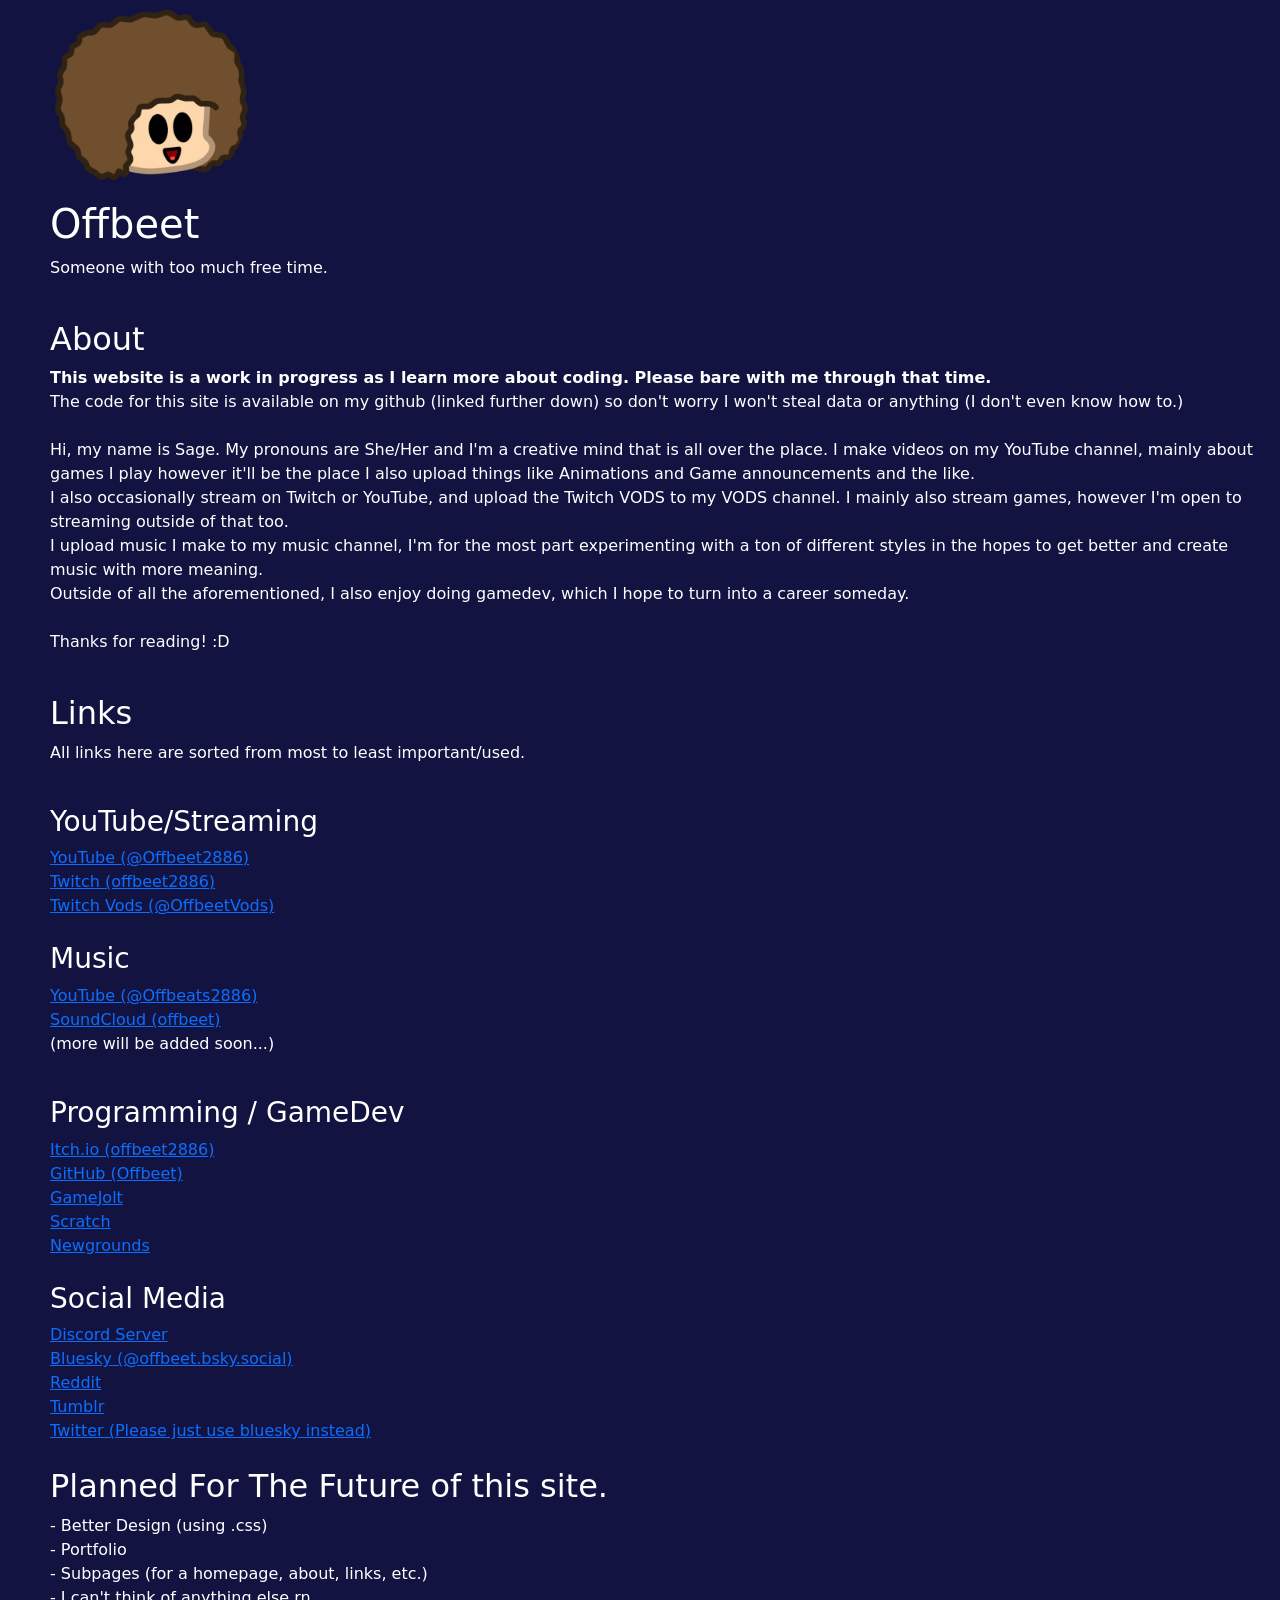
==== index.html @ e5ba853b "I finally learned how to code in html Is the website very good? No but I love it anyways.  Added thr" ====
<!DOCTYPE html>
<html data-bs-theme="light" lang="en">

<head>
  <meta charset="utf-8">
  <meta name="viewport" content="width=device-width, initial-scale=1.0, shrink-to-fit=no">
  <title>Offbeet</title>
  <link rel="icon" type="image/jpg" sizes="516x516" href="/assets/BeetHeadPFPSquare.jpg">
  <link href="https://cdn.jsdelivr.net/npm/bootstrap@5.3.2/dist/css/bootstrap.min.css" rel="stylesheet" integrity="sha384-T3c6CoIi6uLrA9TneNEoa7RxnatzjcDSCmG1MXxSR1GAsXEV/Dwwykc2MPK8M2HN" crossorigin="anonymous">
  <link rel="stylesheet" href="style.css">
</head>

<body>

  <img id="ProfilePicture" src="/assets/BeetHeadPFPSquare.jpg">
  <br>
  <h1>Offbeet</h1>
    <p>Someone with too much free time.</p>
  <br>
  <h2>About</h2>
    <p>
      <strong> This website is a work in progress as I learn more about coding. Please bare with me through that time. </strong> <br>
      The code for this site is available on my github (linked further down) so don't worry I won't steal data or anything (I don't even know how to.) <br>
      <br>
      Hi, my name is Sage. My pronouns are She/Her and I'm a creative mind that is all over the place. I make videos on my YouTube channel, mainly about games I play however it'll be the place I also upload things like Animations and Game announcements and the like. <br>
      I also occasionally stream on Twitch or YouTube, and upload the Twitch VODS to my VODS channel. I mainly also stream games, however I'm open to streaming outside of that too. <br>
      I upload music I make to my music channel, I'm for the most part experimenting with a ton of different styles in the hopes to get better and create music with more meaning. <br>
      Outside of all the aforementioned, I also enjoy doing gamedev, which I hope to turn into a career someday. <br> <br>
      Thanks for reading! :D
    </p>
    <br>
  <h2>Links</h2>
    <p>All links here are sorted from most to least important/used.</p>
    <br>
    <h3>YouTube/Streaming</h3>
      <a href="https://www.youtube.com/@Offbeet2886">YouTube (@Offbeet2886)</a> <br>
      <a href="https://www.twitch.tv/offbeet2886">Twitch (offbeet2886)</a> <br>
      <a href="https://www.youtube.com/@OffbeetVods">Twitch Vods (@OffbeetVods)</a> <br>
    <br>
    <h3>Music</h3>
      <a href="https://www.youtube.com/@Offbeats2886">YouTube (@Offbeats2886)</a> <br>
      <a href="https://soundcloud.com/offbeet">SoundCloud (offbeet)</a> <br>
      <p>(more will be added soon...)</p>
    <br>
    <h3>Programming / GameDev</h3>
      <a href="https://offbeet2886.itch.io/">Itch.io (offbeet2886)</a> <br>
      <a href="https://github.com/Offbeet">GitHub (Offbeet)</a> <br>
      <a href="https://gamejolt.com/@Offbeet2886">GameJolt</a> <br>
      <a href="https://scratch.mit.edu/users/Offbeatyokaiman/">Scratch</a> <br>
      <a href="https://offbeet.newgrounds.com/">Newgrounds</a> <br>
    <br>
    <h3>Social Media</h3>
      <a href="https://discord.gg/fVsV2zJD92">Discord Server</a> <br>
      <a href="https://bsky.app/profile/offbeet.bsky.social">Bluesky (@offbeet.bsky.social)</a> <br>
      <a href="https://www.reddit.com/user/Offbeet2886/">Reddit</a> <br>
      <a href="https://offbeet2886.tumblr.com/?source=share">Tumblr</a> <br>
      <a href="https://twitter.com/Offbeet2886">Twitter (Please just use bluesky instead)</a> <br>
    <br>
  <h2>Planned For The Future of this site.</h2>
    <p>
      - Better Design (using .css) <br>
      - Portfolio <br>
      - Subpages (for a homepage, about, links, etc.) <br>
      - I can't think of anything else rn <br>
    </p>
</body>

</html>

<!--End of Page-->
<script src="https://cdn.jsdelivr.net/npm/bootstrap@5.3.2/dist/js/bootstrap.bundle.min.js" integrity="sha384-C6RzsynM9kWDrMNeT87bh95OGNyZPhcTNXj1NW7RuBCsyN/o0jlpcV8Qyq46cDfL" crossorigin="anonymous"></script>
---- style.css ----
body{
    margin-left: 50px;
    background-color:#131342;
    color: white;
}

#ProfilePicture{
    height: 200px;
    width: 200px;
    border-radius: 50%;
}
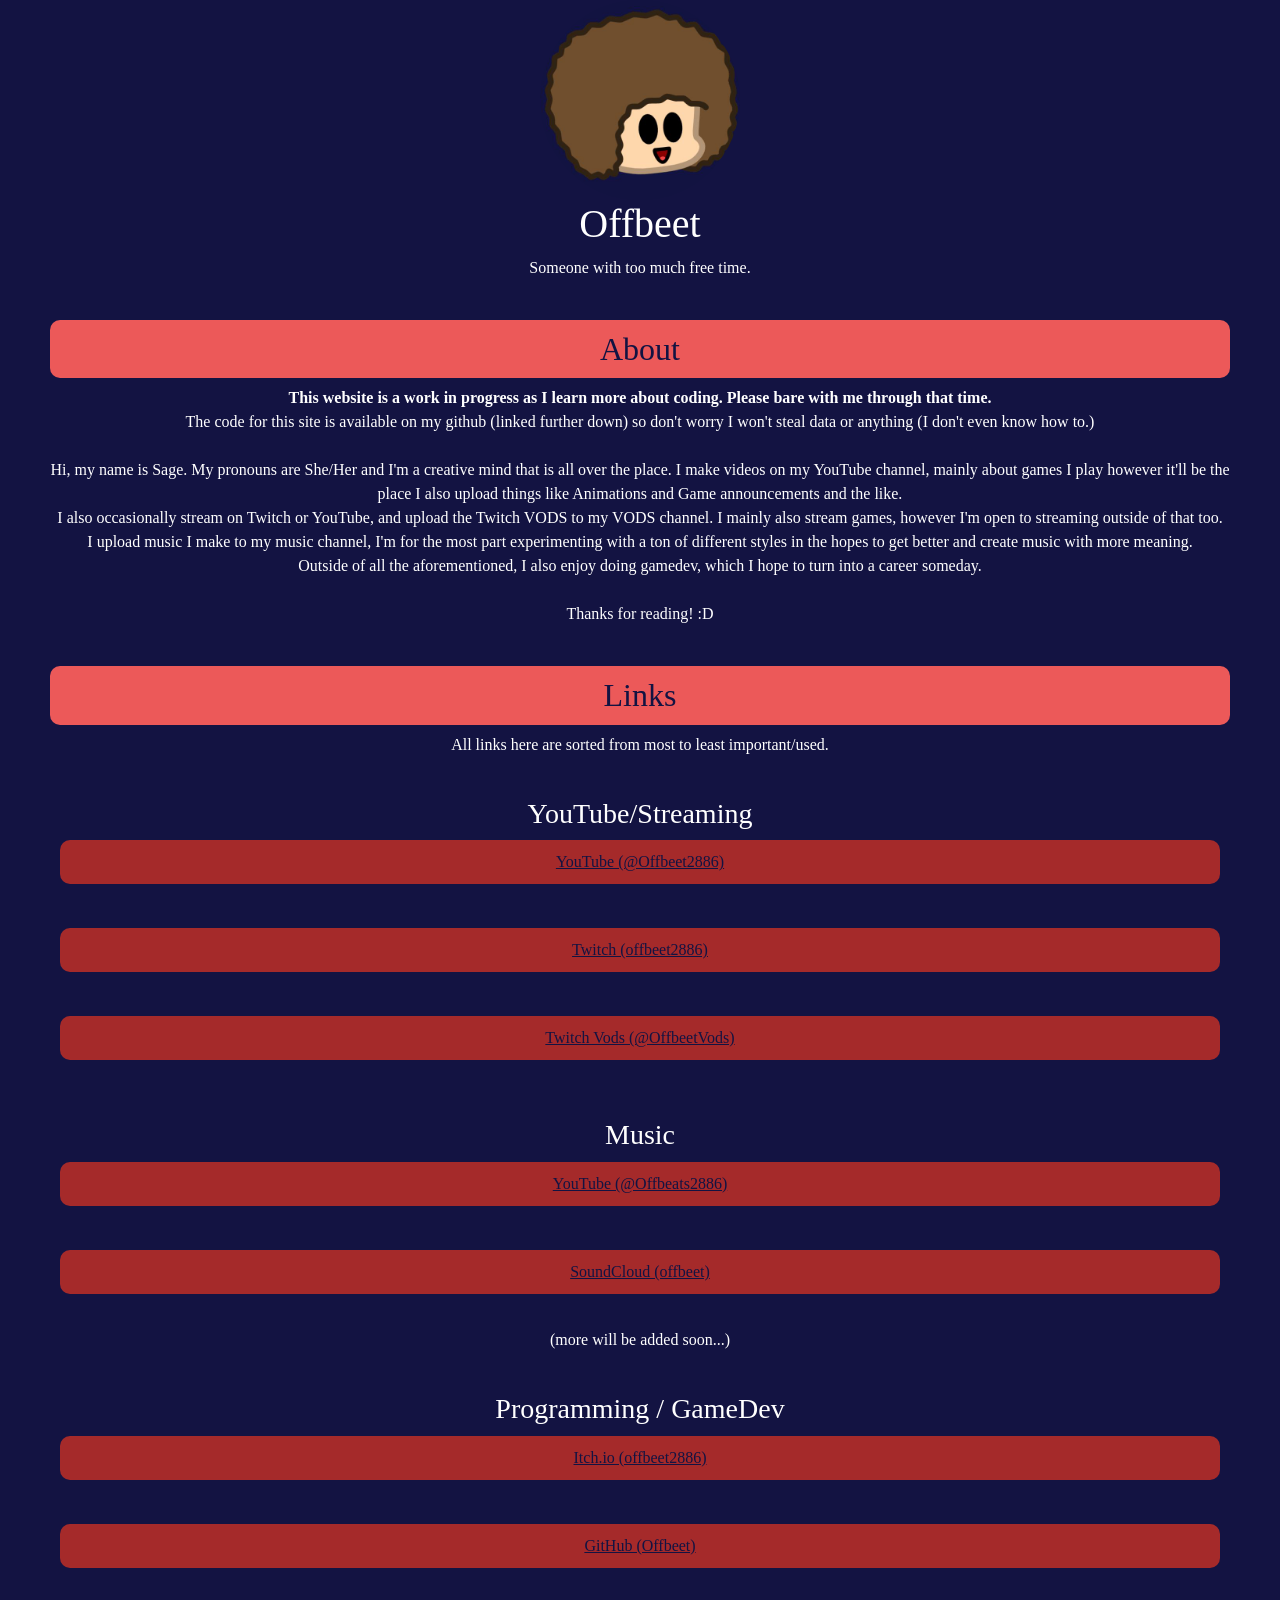
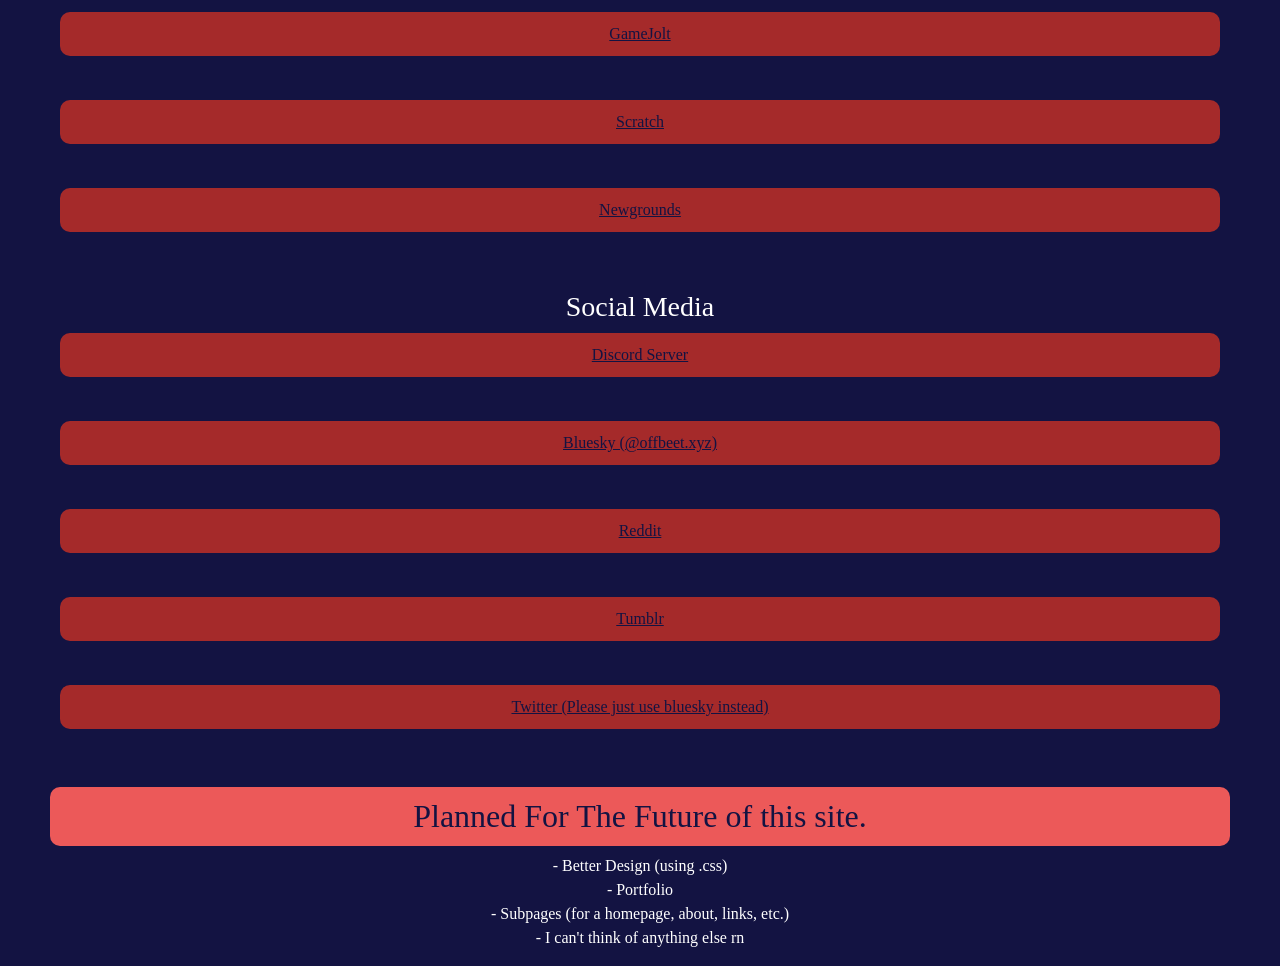
==== commit 5a0554e5: "Mostly style changes Updated the style of the website to look a lot cooler with some boxes (so fancy" ====
--- a/index.html
+++ b/index.html
@@ -17,7 +17,7 @@
   <h1>Offbeet</h1>
     <p>Someone with too much free time.</p>
   <br>
-  <h2>About</h2>
+  <h2 class="Heading">About</h2>
     <p>
       <strong> This website is a work in progress as I learn more about coding. Please bare with me through that time. </strong> <br>
       The code for this site is available on my github (linked further down) so don't worry I won't steal data or anything (I don't even know how to.) <br>
@@ -29,7 +29,7 @@
       Thanks for reading! :D
     </p>
     <br>
-  <h2>Links</h2>
+  <h2 class="Heading">Links</h2>
     <p>All links here are sorted from most to least important/used.</p>
     <br>
     <h3>YouTube/Streaming</h3>
@@ -51,12 +51,12 @@
     <br>
     <h3>Social Media</h3>
       <a href="https://discord.gg/fVsV2zJD92">Discord Server</a> <br>
-      <a href="https://bsky.app/profile/offbeet.bsky.social">Bluesky (@offbeet.bsky.social)</a> <br>
+      <a href="https://bsky.app/profile/offbeet.xyz">Bluesky (@offbeet.xyz)</a> <br>
       <a href="https://www.reddit.com/user/Offbeet2886/">Reddit</a> <br>
       <a href="https://offbeet2886.tumblr.com/?source=share">Tumblr</a> <br>
       <a href="https://twitter.com/Offbeet2886">Twitter (Please just use bluesky instead)</a> <br>
     <br>
-  <h2>Planned For The Future of this site.</h2>
+  <h2 class="Heading">Planned For The Future of this site.</h2>
     <p>
       - Better Design (using .css) <br>
       - Portfolio <br>
--- a/style.css
+++ b/style.css
@@ -1,11 +1,32 @@
 body{
-    margin-left: 50px;
+    margin: 0 50px 0 50px;
     background-color:#131342;
     color: white;
+    text-align: center;
+    font-family: 'Trebuchet MS';
 }
 
 #ProfilePicture{
     height: 200px;
     width: 200px;
     border-radius: 50%;
-}+}
+
+.Heading{
+    background-color: rgb(236, 89, 89);
+    border-radius: 10px;
+    padding: 10px;
+    display: block;
+    text-align: center;
+    color: #131342;
+}
+
+a{
+    background-color: brown;
+    border-radius: 10px;
+    padding: 10px;
+    display: block;
+    text-align: center;
+    margin: 10px;
+    color: #131342;
+  }
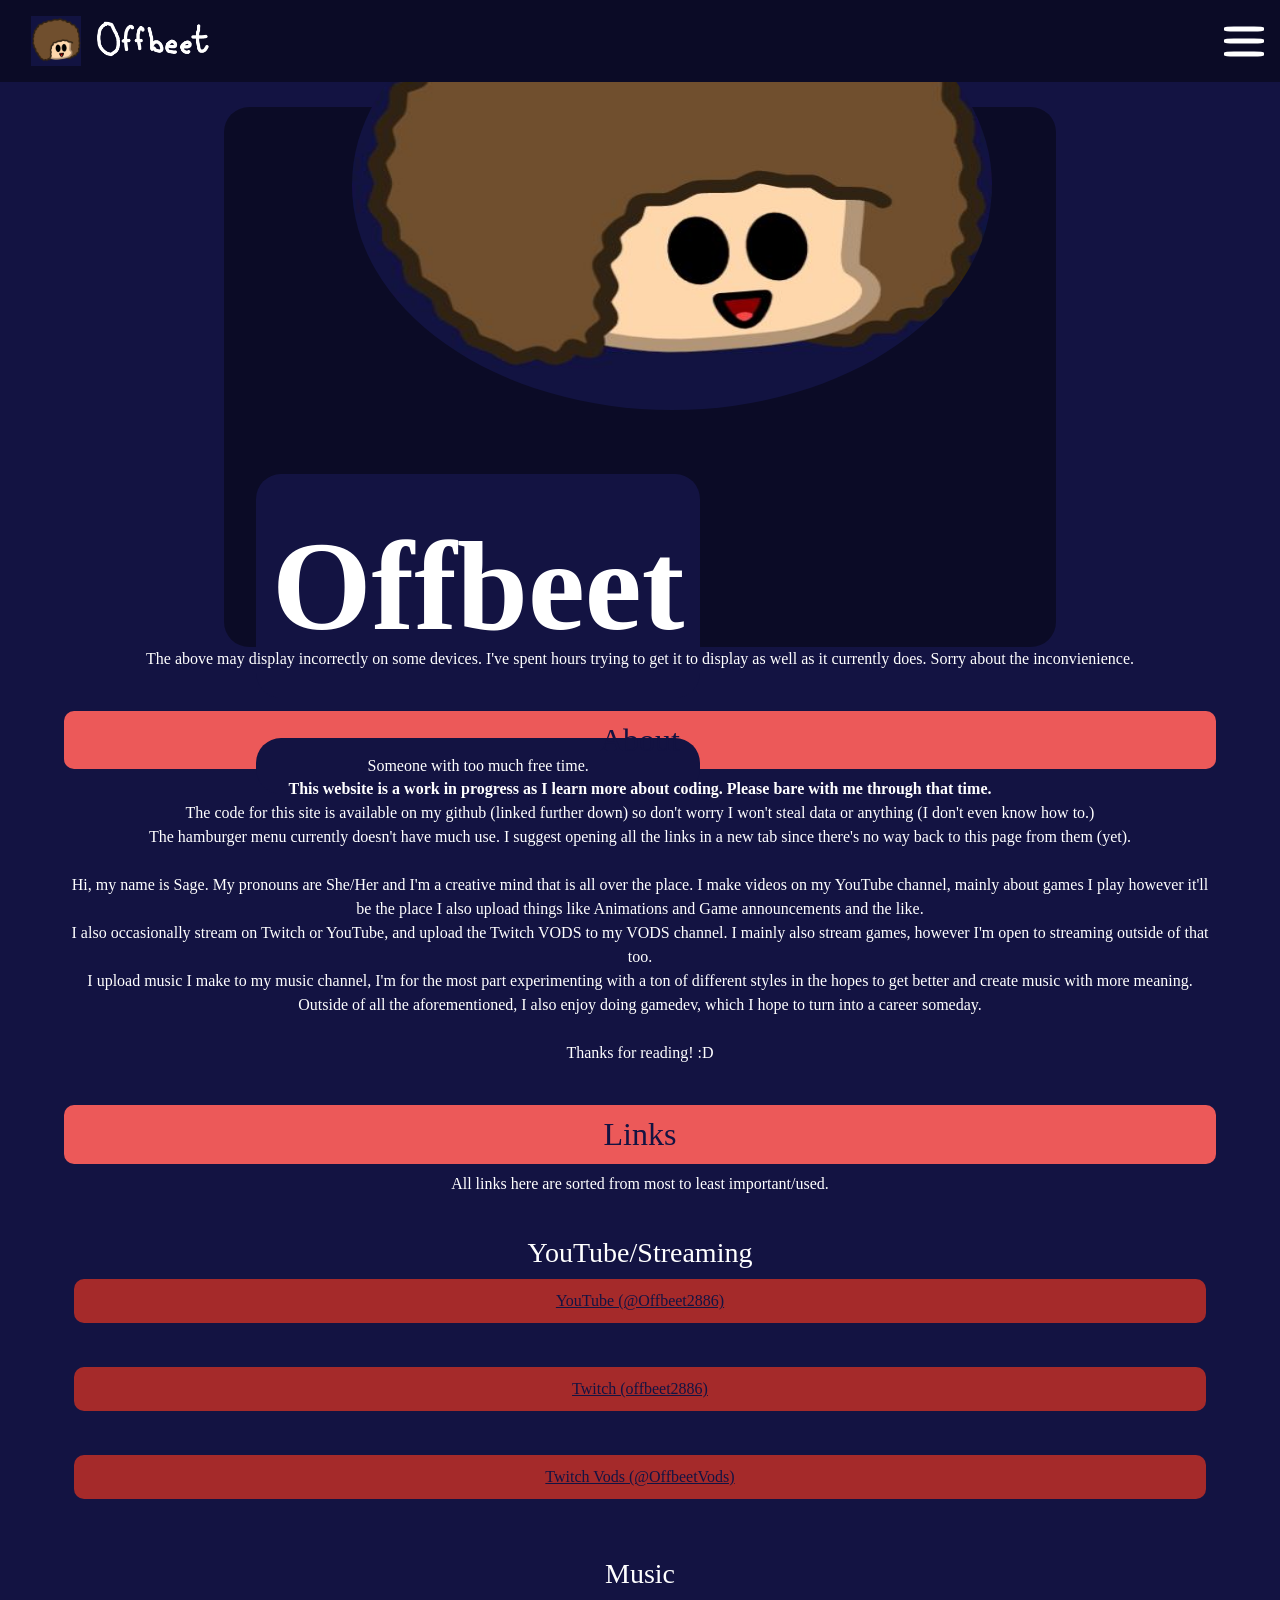
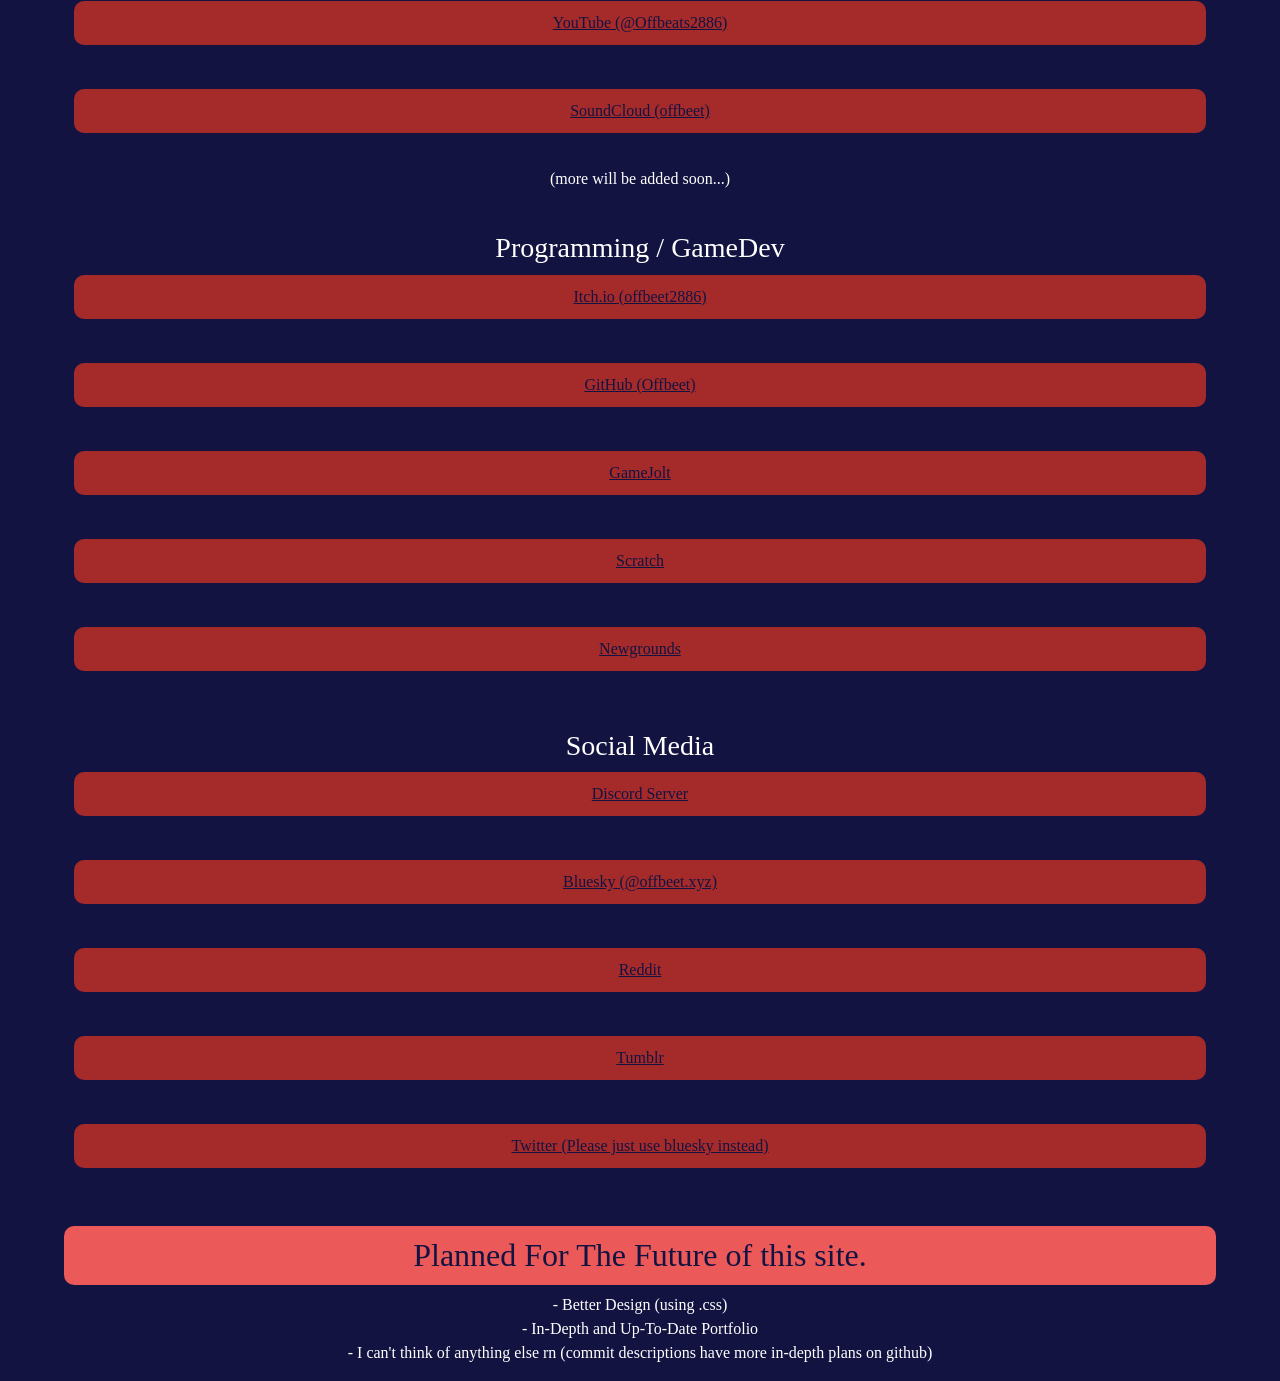
==== commit 7d65c666: "04/11/2025 - Big Update Added: - Navigation Bar - Logo on the left side of the navigation bar - Hamb" ====
--- a/index.html
+++ b/index.html
@@ -1,6 +1,5 @@
 <!DOCTYPE html>
 <html data-bs-theme="light" lang="en">
-
 <head>
   <meta charset="utf-8">
   <meta name="viewport" content="width=device-width, initial-scale=1.0, shrink-to-fit=no">
@@ -8,19 +7,51 @@
   <link rel="icon" type="image/jpg" sizes="516x516" href="/assets/BeetHeadPFPSquare.jpg">
   <link href="https://cdn.jsdelivr.net/npm/bootstrap@5.3.2/dist/css/bootstrap.min.css" rel="stylesheet" integrity="sha384-T3c6CoIi6uLrA9TneNEoa7RxnatzjcDSCmG1MXxSR1GAsXEV/Dwwykc2MPK8M2HN" crossorigin="anonymous">
   <link rel="stylesheet" href="style.css">
+  <link rel="stylesheet" href="/css/hamburger.css">
 </head>
-
 <body>
 
-  <img id="ProfilePicture" src="/assets/BeetHeadPFPSquare.jpg">
+<!-- Top Bar -->
+<div class="off-screen-menu" style="z-index: 2;">
+  <ul>
+    <li><a href="./index.html">Home</a></li>
+    <li><a href="/About-Me/index.html">About Me</a></li>
+    <li><a href="/Portfolio/index.html">Portfolio</a></li>
+    <li><a href="/Links/index.html">Links</a></li>
+    <li><a href="/Future-Plans/index.html">Future Plans</a></li>
+    <li><a href="https://github.com/Offbeet/offbeet.github.io">GitHub Repo</a></li>
+  </ul>
+</div>
+  <nav style="z-index: 1;">
+    <div class="logo">
+      <img id="logo-picture" src="/assets/BeetHeadPFPSquare.jpg">
+      <img id="logo-words" src="/assets/BeetWords.png">
+    </div>
+    <div class="ham-menu">
+      <span></span>
+      <span></span>
+      <span></span>
+    </div>
+  </nav>
+
+<!-- Main Content -->
+<div class="content" style="z-index: 3;">
+  <!-- Content Header -->
+  <div class="content-header">
+    <img id="profile-picture" src="/assets/BeetHeadPFPSquare.jpg">
+    <div class="content-header-words">
+      <p ID="name"><Strong>Offbeet</Strong></p> <br>
+      <p ID="catchphrase">Someone with too much free time.</p>
+    </div>
+  </div>
+  <p>The above may display incorrectly on some devices. I've spent hours trying to get it to display as well as it currently does. Sorry about the inconvienience.</p>
   <br>
-  <h1>Offbeet</h1>
-    <p>Someone with too much free time.</p>
-  <br>
+  <!-- Content Patty -->
   <h2 class="Heading">About</h2>
     <p>
       <strong> This website is a work in progress as I learn more about coding. Please bare with me through that time. </strong> <br>
       The code for this site is available on my github (linked further down) so don't worry I won't steal data or anything (I don't even know how to.) <br>
+      The hamburger menu currently doesn't have much use. I suggest opening all the links in a new tab since there's no way back to this page from them (yet).<br>
       <br>
       Hi, my name is Sage. My pronouns are She/Her and I'm a creative mind that is all over the place. I make videos on my YouTube channel, mainly about games I play however it'll be the place I also upload things like Animations and Game announcements and the like. <br>
       I also occasionally stream on Twitch or YouTube, and upload the Twitch VODS to my VODS channel. I mainly also stream games, however I'm open to streaming outside of that too. <br>
@@ -33,36 +64,38 @@
     <p>All links here are sorted from most to least important/used.</p>
     <br>
     <h3>YouTube/Streaming</h3>
-      <a href="https://www.youtube.com/@Offbeet2886">YouTube (@Offbeet2886)</a> <br>
-      <a href="https://www.twitch.tv/offbeet2886">Twitch (offbeet2886)</a> <br>
-      <a href="https://www.youtube.com/@OffbeetVods">Twitch Vods (@OffbeetVods)</a> <br>
+      <a class="social-link" href="https://www.youtube.com/@Offbeet2886">YouTube (@Offbeet2886)</a> <br>
+      <a class="social-link" href="https://www.twitch.tv/offbeet2886">Twitch (offbeet2886)</a> <br>
+      <a class="social-link" href="https://www.youtube.com/@OffbeetVods">Twitch Vods (@OffbeetVods)</a> <br>
     <br>
     <h3>Music</h3>
-      <a href="https://www.youtube.com/@Offbeats2886">YouTube (@Offbeats2886)</a> <br>
-      <a href="https://soundcloud.com/offbeet">SoundCloud (offbeet)</a> <br>
+      <a class="social-link" href="https://www.youtube.com/@Offbeats2886">YouTube (@Offbeats2886)</a> <br>
+      <a class="social-link" href="https://soundcloud.com/offbeet">SoundCloud (offbeet)</a> <br>
       <p>(more will be added soon...)</p>
     <br>
     <h3>Programming / GameDev</h3>
-      <a href="https://offbeet2886.itch.io/">Itch.io (offbeet2886)</a> <br>
-      <a href="https://github.com/Offbeet">GitHub (Offbeet)</a> <br>
-      <a href="https://gamejolt.com/@Offbeet2886">GameJolt</a> <br>
-      <a href="https://scratch.mit.edu/users/Offbeatyokaiman/">Scratch</a> <br>
-      <a href="https://offbeet.newgrounds.com/">Newgrounds</a> <br>
+      <a class="social-link" href="https://offbeet2886.itch.io/">Itch.io (offbeet2886)</a> <br>
+      <a class="social-link" href="https://github.com/Offbeet">GitHub (Offbeet)</a> <br>
+      <a class="social-link" href="https://gamejolt.com/@Offbeet2886">GameJolt</a> <br>
+      <a class="social-link" href="https://scratch.mit.edu/users/Offbeatyokaiman/">Scratch</a> <br>
+      <a class="social-link" href="https://offbeet.newgrounds.com/">Newgrounds</a> <br>
     <br>
     <h3>Social Media</h3>
-      <a href="https://discord.gg/fVsV2zJD92">Discord Server</a> <br>
-      <a href="https://bsky.app/profile/offbeet.xyz">Bluesky (@offbeet.xyz)</a> <br>
-      <a href="https://www.reddit.com/user/Offbeet2886/">Reddit</a> <br>
-      <a href="https://offbeet2886.tumblr.com/?source=share">Tumblr</a> <br>
-      <a href="https://twitter.com/Offbeet2886">Twitter (Please just use bluesky instead)</a> <br>
+      <a class="social-link" href="https://discord.gg/fVsV2zJD92">Discord Server</a> <br>
+      <a class="social-link" href="https://bsky.app/profile/offbeet.xyz">Bluesky (@offbeet.xyz)</a> <br>
+      <a class="social-link" href="https://www.reddit.com/user/Offbeet2886/">Reddit</a> <br>
+      <a class="social-link" href="https://offbeet2886.tumblr.com/?source=share">Tumblr</a> <br>
+      <a class="social-link" href="https://twitter.com/Offbeet2886">Twitter (Please just use bluesky instead)</a> <br>
     <br>
   <h2 class="Heading">Planned For The Future of this site.</h2>
     <p>
       - Better Design (using .css) <br>
-      - Portfolio <br>
-      - Subpages (for a homepage, about, links, etc.) <br>
-      - I can't think of anything else rn <br>
+      - In-Depth and Up-To-Date Portfolio <br>
+      - I can't think of anything else rn (commit descriptions have more in-depth plans on github)<br>
     </p>
+</div>
+  
+  <script src="/js/hamburger.js"></script>
 </body>
 
 </html>
--- a/style.css
+++ b/style.css
@@ -1,18 +1,92 @@
+:root {
+    --nameSize: 7vw;
+  }
+
+
+@media screen and (max-width: 1300px) {
+    .content-header {
+      flex-direction: column;
+      max-height: 90vh;
+      width: 100vw;
+      padding-left: 1vw;
+      padding-right: 1vw;
+    }
+
+    .content-header-words {
+        margin-top: 5vw;
+    }
+
+    #profile-picture {
+        margin-bottom: auto;
+        height: 50vw;
+        width: 50vw;
+        max-width: none;
+        max-height: none;
+    }
+
+    :root {
+        --nameSize: 10vw;
+      }
+    
+  }
+  
 body{
-    margin: 0 50px 0 50px;
+    background-color: #131342;
+    font-family: 'Trebuchet MS';
+}
+
+.content {
+    margin: 0 5vw 0 5vw;
     background-color:#131342;
     color: white;
     text-align: center;
-    font-family: 'Trebuchet MS';
 }
 
-#ProfilePicture{
-    height: 200px;
-    width: 200px;
-    border-radius: 50%;
+.content-header {
+    display: flex;
+    width: 65vw;
+    max-height: 60vh;
+    background-color: #0000006b;
+    padding: 2rem;
+    border-radius: 25px;
+    margin: 25px auto auto auto;
+    justify-content: center;
+    align-content: center;
 }
 
-.Heading{
+.content-header-words {
+    display: flex;
+    flex-direction: column;
+    margin-right: auto;
+    justify-content: center;
+    align-content: center;
+}
+
+#name {
+    background-color: #131342;
+    padding: 1rem;
+    border-radius: 25px;
+    font-size: var(--nameSize);
+    margin-top: auto;
+}
+
+#catchphrase {
+    background-color: #131342;
+    padding: 1rem;
+    border-radius: 25px;
+    margin-bottom: auto;
+    font-size: ((2/7) * var(--nameSize));
+}
+
+#profile-picture {
+    border-radius: 50%;
+    height: 50vh;
+    margin: auto 2rem auto auto;
+    max-width: 100%;
+    max-height: 100%;
+}
+
+.Heading {
     background-color: rgb(236, 89, 89);
     border-radius: 10px;
     padding: 10px;
@@ -21,7 +95,7 @@
     color: #131342;
 }
 
-a{
+.social-link {
     background-color: brown;
     border-radius: 10px;
     padding: 10px;
--- a/css/hamburger.css
+++ b/css/hamburger.css
@@ -0,0 +1,85 @@
+.off-screen-menu {
+    background-color: #0b0b26;
+    height: 100vh;
+    width: 100%;
+    max-width: 450px;
+    position: fixed;
+    bottom: Calc(-50px - 2rem);
+    right: -450px;
+    display: flex;
+    flex-direction: column;
+    justify-content: center;
+    align-items: center;
+    text-align: center;
+    font-size: 3rem;
+    transition: .3s ease;
+}
+.off-screen-menu.active {
+    right: 0;
+}
+
+nav {
+    position: sticky;
+    top: 0;
+    padding: 1rem;
+    display: flex;
+    background-color: #0b0b26;
+}
+
+.logo {
+    Display: flex;
+    height: 50px;
+    width: 40px;
+    margin-right: auto;
+    margin-left: 15px;
+    position: relative;
+}
+
+#logo-picture {
+    height: 50px;
+    width: auto;
+    position: relative;
+}
+
+#logo-words {
+    height: 70px;
+    width: auto;
+    position: relative;
+    margin-left: 15px;
+    transform: translateY(-15%)
+}
+
+.ham-menu {
+    height: 50px;
+    width: 40px;
+    margin-left: auto;
+    position: relative;
+}
+.ham-menu span {
+    height: 5px;
+    width: 100%;
+    background-color: white;
+    border-radius: 25%;
+    position: absolute;
+    top: 50%;
+    left: 50%;
+    transform: translate(-50%, -50%);
+    transition: .3s ease;
+}
+.ham-menu span:nth-child(1) {
+    top: 25%;
+}
+.ham-menu span:nth-child(3) {
+    top: 75%;
+}
+.ham-menu.active span:nth-child(1) {
+    top: 50%;
+    transform: translate(-50%, -50%) rotate(45deg);
+}
+.ham-menu.active span:nth-child(2) {
+    opacity: 0;
+} 
+.ham-menu.active span:nth-child(3) {
+    top: 50%;
+    transform: translate(-50%, -50%) rotate(-45deg);
+}
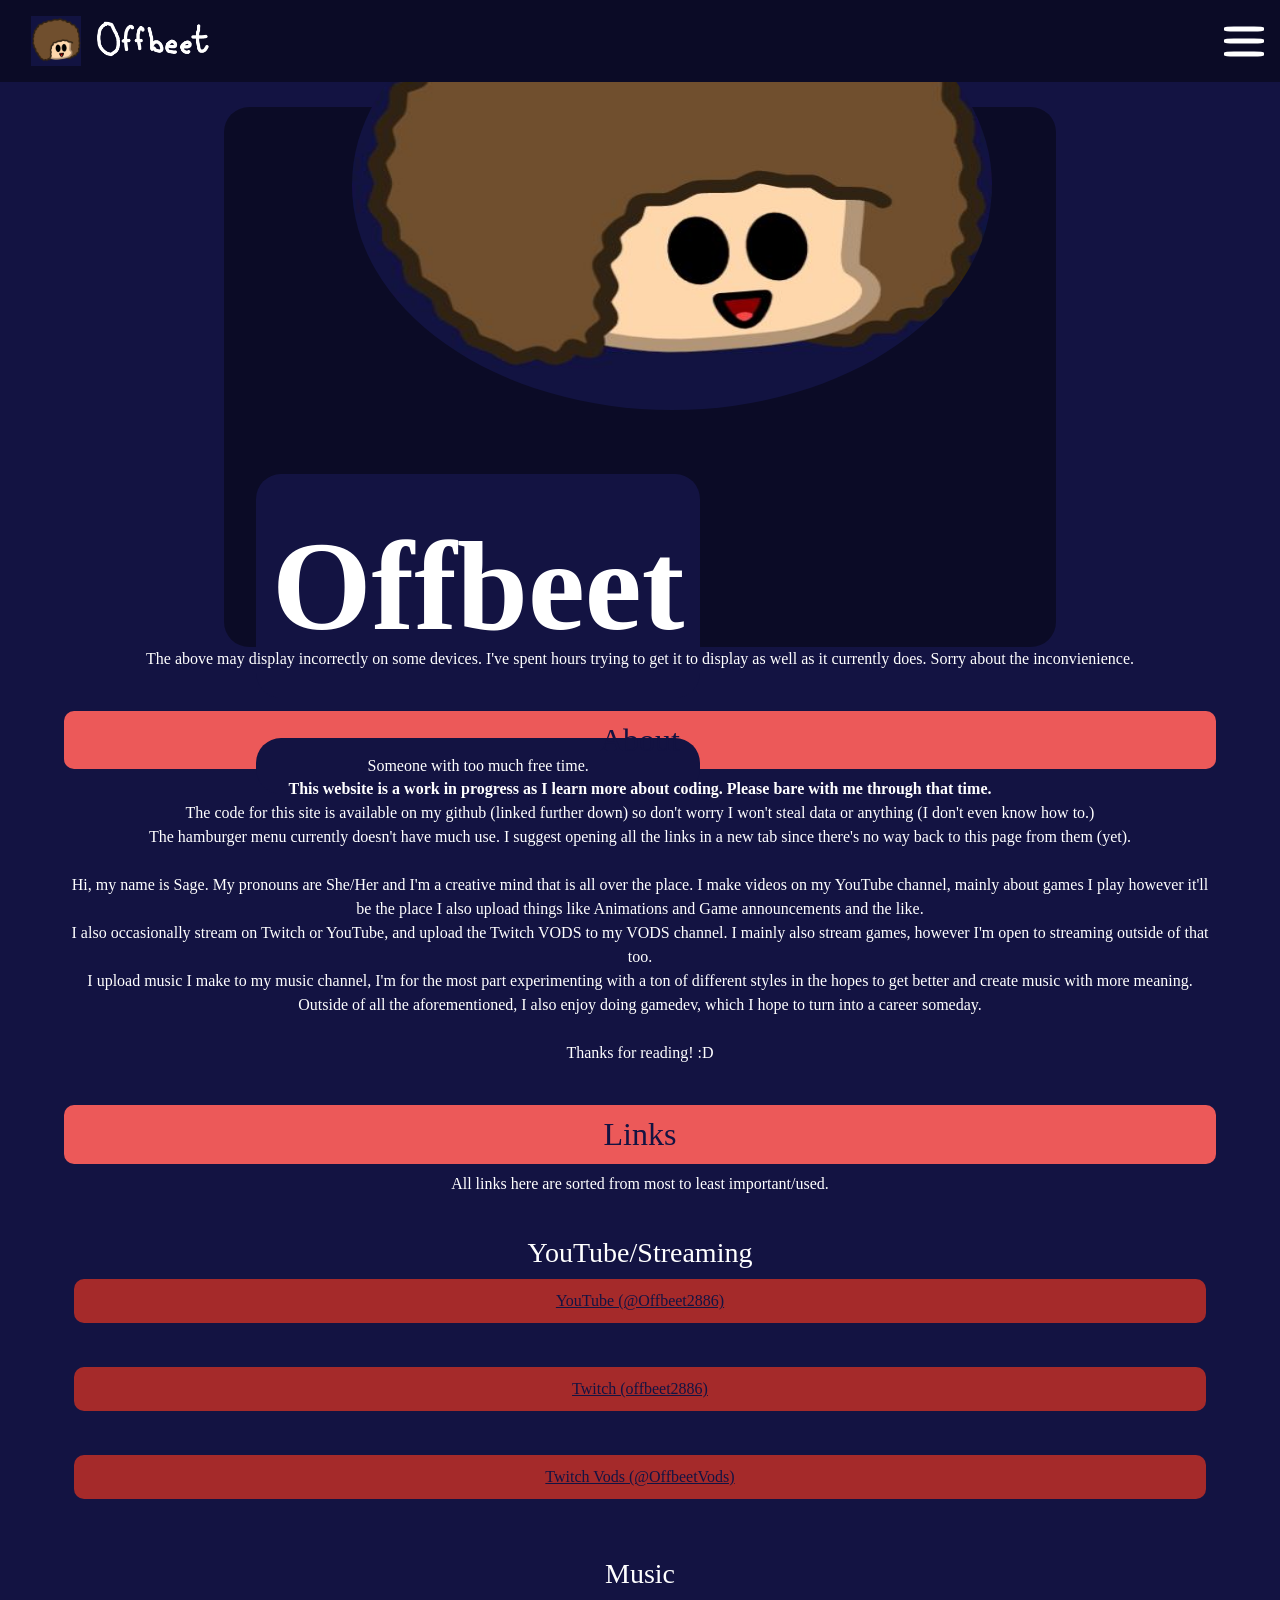
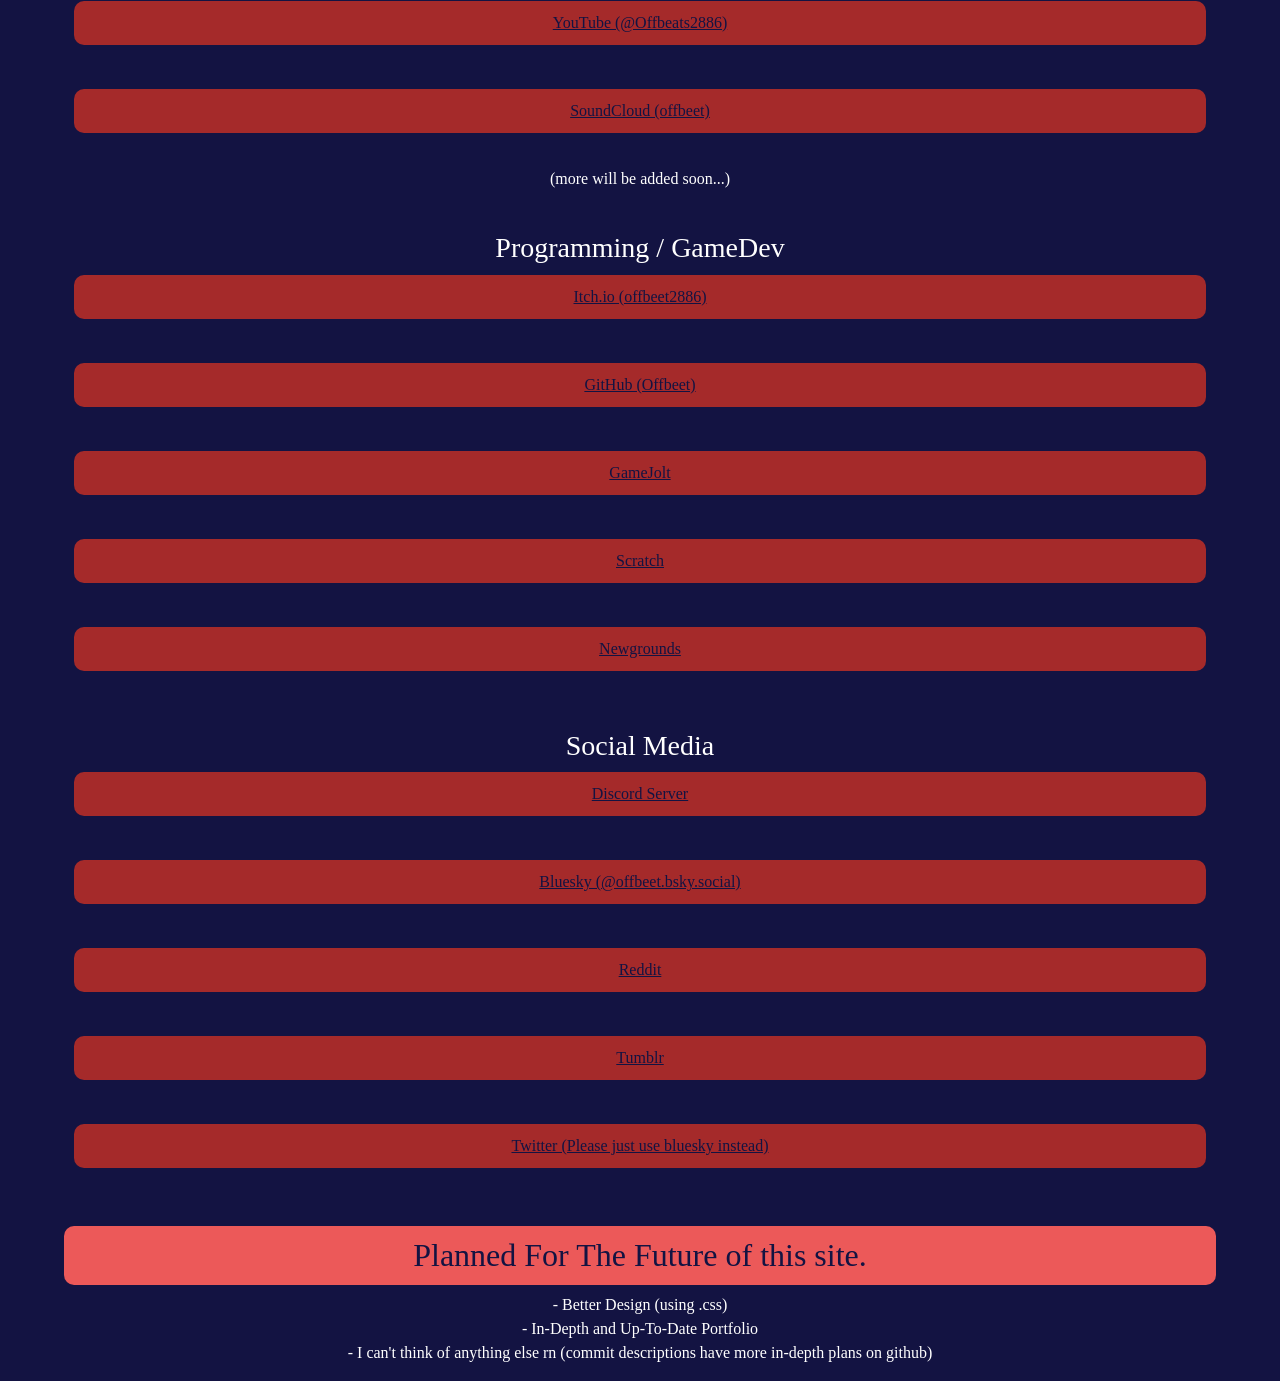
==== commit 1bffe440: "Bluesky Domain Not Working I'll have to look into this more in-depth later. For now, I'll just leave" ====
--- a/index.html
+++ b/index.html
@@ -82,7 +82,7 @@
     <br>
     <h3>Social Media</h3>
       <a class="social-link" href="https://discord.gg/fVsV2zJD92">Discord Server</a> <br>
-      <a class="social-link" href="https://bsky.app/profile/offbeet.xyz">Bluesky (@offbeet.xyz)</a> <br>
+      <a class="social-link" href="https://bsky.app/profile/offbeet.bsky.social">Bluesky (@offbeet.bsky.social)</a> <br>
       <a class="social-link" href="https://www.reddit.com/user/Offbeet2886/">Reddit</a> <br>
       <a class="social-link" href="https://offbeet2886.tumblr.com/?source=share">Tumblr</a> <br>
       <a class="social-link" href="https://twitter.com/Offbeet2886">Twitter (Please just use bluesky instead)</a> <br>
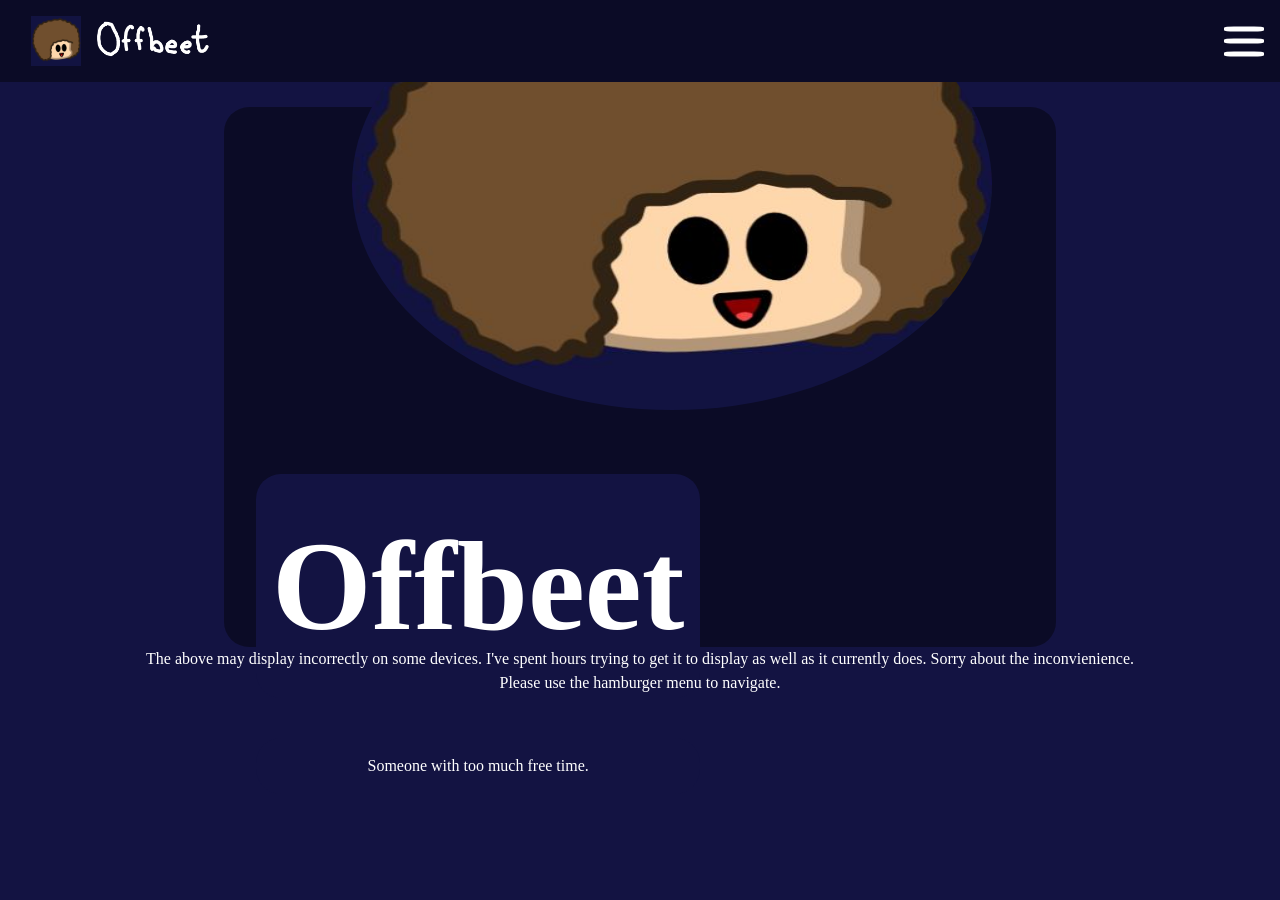
==== commit 0a46a6a9: "Reorganization, Refactoring, and standarization. - Changed the location of each header to be located" ====
--- a/index.html
+++ b/index.html
@@ -1,104 +1,46 @@
 <!DOCTYPE html>
 <html data-bs-theme="light" lang="en">
+
 <head>
   <meta charset="utf-8">
   <meta name="viewport" content="width=device-width, initial-scale=1.0, shrink-to-fit=no">
   <title>Offbeet</title>
   <link rel="icon" type="image/jpg" sizes="516x516" href="/assets/BeetHeadPFPSquare.jpg">
-  <link href="https://cdn.jsdelivr.net/npm/bootstrap@5.3.2/dist/css/bootstrap.min.css" rel="stylesheet" integrity="sha384-T3c6CoIi6uLrA9TneNEoa7RxnatzjcDSCmG1MXxSR1GAsXEV/Dwwykc2MPK8M2HN" crossorigin="anonymous">
-  <link rel="stylesheet" href="style.css">
-  <link rel="stylesheet" href="/css/hamburger.css">
+  <link href="https://cdn.jsdelivr.net/npm/bootstrap@5.3.2/dist/css/bootstrap.min.css" rel="stylesheet"
+    integrity="sha384-T3c6CoIi6uLrA9TneNEoa7RxnatzjcDSCmG1MXxSR1GAsXEV/Dwwykc2MPK8M2HN" crossorigin="anonymous">
+  <link rel="stylesheet" href="/css/basic.css">
+  <link rel="stylesheet" href="/css/home.css">
+  <link rel="stylesheet" href="/css/top-bar.css">
 </head>
+
 <body>
 
-<!-- Top Bar -->
-<div class="off-screen-menu" style="z-index: 2;">
-  <ul>
-    <li><a href="./index.html">Home</a></li>
-    <li><a href="/About-Me/index.html">About Me</a></li>
-    <li><a href="/Portfolio/index.html">Portfolio</a></li>
-    <li><a href="/Links/index.html">Links</a></li>
-    <li><a href="/Future-Plans/index.html">Future Plans</a></li>
-    <li><a href="https://github.com/Offbeet/offbeet.github.io">GitHub Repo</a></li>
-  </ul>
-</div>
-  <nav style="z-index: 1;">
-    <div class="logo">
-      <img id="logo-picture" src="/assets/BeetHeadPFPSquare.jpg">
-      <img id="logo-words" src="/assets/BeetWords.png">
-    </div>
-    <div class="ham-menu">
-      <span></span>
-      <span></span>
-      <span></span>
-    </div>
-  </nav>
+  <div id="main">
 
-<!-- Main Content -->
-<div class="content" style="z-index: 3;">
-  <!-- Content Header -->
-  <div class="content-header">
-    <img id="profile-picture" src="/assets/BeetHeadPFPSquare.jpg">
-    <div class="content-header-words">
-      <p ID="name"><Strong>Offbeet</Strong></p> <br>
-      <p ID="catchphrase">Someone with too much free time.</p>
+    <!-- Top Bar -->
+    <script type="text/javascript" src="/js/top-bar.js"></script>
+
+    <!-- Main Content -->
+    <div class="content" style="z-index: 3;">
+      <!-- Cool Header Thing -->
+      <div class="content-header">
+        <img id="profile-picture" src="/assets/BeetHeadPFPSquare.jpg">
+        <div class="content-header-words">
+          <p ID="name"><Strong>Offbeet</Strong></p> <br>
+          <p ID="catchphrase">Someone with too much free time.</p>
+        </div>
+      </div>
+      <p>The above may display incorrectly on some devices. I've spent hours trying to get it to display as well as it currently does. Sorry about the inconvienience. <br>
+         Please use the hamburger menu to navigate.</p>
     </div>
   </div>
-  <p>The above may display incorrectly on some devices. I've spent hours trying to get it to display as well as it currently does. Sorry about the inconvienience.</p>
-  <br>
-  <!-- Content Patty -->
-  <h2 class="Heading">About</h2>
-    <p>
-      <strong> This website is a work in progress as I learn more about coding. Please bare with me through that time. </strong> <br>
-      The code for this site is available on my github (linked further down) so don't worry I won't steal data or anything (I don't even know how to.) <br>
-      The hamburger menu currently doesn't have much use. I suggest opening all the links in a new tab since there's no way back to this page from them (yet).<br>
-      <br>
-      Hi, my name is Sage. My pronouns are She/Her and I'm a creative mind that is all over the place. I make videos on my YouTube channel, mainly about games I play however it'll be the place I also upload things like Animations and Game announcements and the like. <br>
-      I also occasionally stream on Twitch or YouTube, and upload the Twitch VODS to my VODS channel. I mainly also stream games, however I'm open to streaming outside of that too. <br>
-      I upload music I make to my music channel, I'm for the most part experimenting with a ton of different styles in the hopes to get better and create music with more meaning. <br>
-      Outside of all the aforementioned, I also enjoy doing gamedev, which I hope to turn into a career someday. <br> <br>
-      Thanks for reading! :D
-    </p>
-    <br>
-  <h2 class="Heading">Links</h2>
-    <p>All links here are sorted from most to least important/used.</p>
-    <br>
-    <h3>YouTube/Streaming</h3>
-      <a class="social-link" href="https://www.youtube.com/@Offbeet2886">YouTube (@Offbeet2886)</a> <br>
-      <a class="social-link" href="https://www.twitch.tv/offbeet2886">Twitch (offbeet2886)</a> <br>
-      <a class="social-link" href="https://www.youtube.com/@OffbeetVods">Twitch Vods (@OffbeetVods)</a> <br>
-    <br>
-    <h3>Music</h3>
-      <a class="social-link" href="https://www.youtube.com/@Offbeats2886">YouTube (@Offbeats2886)</a> <br>
-      <a class="social-link" href="https://soundcloud.com/offbeet">SoundCloud (offbeet)</a> <br>
-      <p>(more will be added soon...)</p>
-    <br>
-    <h3>Programming / GameDev</h3>
-      <a class="social-link" href="https://offbeet2886.itch.io/">Itch.io (offbeet2886)</a> <br>
-      <a class="social-link" href="https://github.com/Offbeet">GitHub (Offbeet)</a> <br>
-      <a class="social-link" href="https://gamejolt.com/@Offbeet2886">GameJolt</a> <br>
-      <a class="social-link" href="https://scratch.mit.edu/users/Offbeatyokaiman/">Scratch</a> <br>
-      <a class="social-link" href="https://offbeet.newgrounds.com/">Newgrounds</a> <br>
-    <br>
-    <h3>Social Media</h3>
-      <a class="social-link" href="https://discord.gg/fVsV2zJD92">Discord Server</a> <br>
-      <a class="social-link" href="https://bsky.app/profile/offbeet.bsky.social">Bluesky (@offbeet.bsky.social)</a> <br>
-      <a class="social-link" href="https://www.reddit.com/user/Offbeet2886/">Reddit</a> <br>
-      <a class="social-link" href="https://offbeet2886.tumblr.com/?source=share">Tumblr</a> <br>
-      <a class="social-link" href="https://twitter.com/Offbeet2886">Twitter (Please just use bluesky instead)</a> <br>
-    <br>
-  <h2 class="Heading">Planned For The Future of this site.</h2>
-    <p>
-      - Better Design (using .css) <br>
-      - In-Depth and Up-To-Date Portfolio <br>
-      - I can't think of anything else rn (commit descriptions have more in-depth plans on github)<br>
-    </p>
-</div>
-  
   <script src="/js/hamburger.js"></script>
+
+
 </body>
 
 </html>
 
 <!--End of Page-->
-<script src="https://cdn.jsdelivr.net/npm/bootstrap@5.3.2/dist/js/bootstrap.bundle.min.js" integrity="sha384-C6RzsynM9kWDrMNeT87bh95OGNyZPhcTNXj1NW7RuBCsyN/o0jlpcV8Qyq46cDfL" crossorigin="anonymous"></script>+<script src="https://cdn.jsdelivr.net/npm/bootstrap@5.3.2/dist/js/bootstrap.bundle.min.js"
+  integrity="sha384-C6RzsynM9kWDrMNeT87bh95OGNyZPhcTNXj1NW7RuBCsyN/o0jlpcV8Qyq46cDfL" crossorigin="anonymous"></script>
--- a/css/basic.css
+++ b/css/basic.css
@@ -0,0 +1,20 @@
+body{
+    background-color: #131342;
+    font-family: 'Trebuchet MS';
+}
+
+.content {
+    margin: 0 5vw 0 5vw;
+    background-color:#131342;
+    color: white;
+    text-align: center;
+}
+
+.Heading {
+    background-color: rgb(236, 89, 89);
+    border-radius: 10px;
+    padding: 10px;
+    display: block;
+    text-align: center;
+    color: #131342;
+}
--- a/css/home.css
+++ b/css/home.css
@@ -0,0 +1,75 @@
+:root {
+    --nameSize: 7vw;
+  }
+
+
+@media screen and (max-width: 1300px) {
+    .content-header {
+      flex-direction: column;
+      max-height: 90vh;
+      width: 100vw;
+      padding-left: 1vw;
+      padding-right: 1vw;
+    }
+
+    .content-header-words {
+        margin-top: 5vw;
+    }
+
+    #profile-picture {
+        margin-bottom: auto;
+        height: 50vw;
+        width: 50vw;
+        max-width: none;
+        max-height: none;
+    }
+
+    :root {
+        --nameSize: 10vw;
+      }
+    
+  }
+
+.content-header {
+    display: flex;
+    width: 65vw;
+    max-height: 60vh;
+    background-color: #0000006b;
+    padding: 2rem;
+    border-radius: 25px;
+    margin: 25px auto auto auto;
+    justify-content: center;
+    align-content: center;
+}
+
+.content-header-words {
+    display: flex;
+    flex-direction: column;
+    margin-right: auto;
+    justify-content: center;
+    align-content: center;
+}
+
+#name {
+    background-color: #131342;
+    padding: 1rem;
+    border-radius: 25px;
+    font-size: var(--nameSize);
+    margin-top: auto;
+}
+
+#catchphrase {
+    background-color: #131342;
+    padding: 1rem;
+    border-radius: 25px;
+    margin-bottom: auto;
+    font-size: ((2/7) * var(--nameSize));
+}
+
+#profile-picture {
+    border-radius: 50%;
+    height: 50vh;
+    margin: auto 2rem auto auto;
+    max-width: 100%;
+    max-height: 100%;
+}
--- a/css/top-bar.css
+++ b/css/top-bar.css
@@ -0,0 +1,85 @@
+.off-screen-menu {
+    background-color: #0b0b26;
+    height: 100vh;
+    width: 100%;
+    max-width: 450px;
+    position: fixed;
+    bottom: Calc(-50px - 2rem);
+    right: -450px;
+    display: flex;
+    flex-direction: column;
+    justify-content: center;
+    align-items: center;
+    text-align: center;
+    font-size: 3rem;
+    transition: .3s ease;
+}
+.off-screen-menu.active {
+    right: 0;
+}
+
+nav {
+    position: sticky;
+    top: 0;
+    padding: 1rem;
+    display: flex;
+    background-color: #0b0b26;
+}
+
+.logo {
+    Display: flex;
+    height: 50px;
+    width: 40px;
+    margin-right: auto;
+    margin-left: 15px;
+    position: relative;
+}
+
+#logo-picture {
+    height: 50px;
+    width: auto;
+    position: relative;
+}
+
+#logo-words {
+    height: 70px;
+    width: auto;
+    position: relative;
+    margin-left: 15px;
+    transform: translateY(-15%)
+}
+
+.ham-menu {
+    height: 50px;
+    width: 40px;
+    margin-left: auto;
+    position: relative;
+}
+.ham-menu span {
+    height: 5px;
+    width: 100%;
+    background-color: white;
+    border-radius: 25%;
+    position: absolute;
+    top: 50%;
+    left: 50%;
+    transform: translate(-50%, -50%);
+    transition: .3s ease;
+}
+.ham-menu span:nth-child(1) {
+    top: 25%;
+}
+.ham-menu span:nth-child(3) {
+    top: 75%;
+}
+.ham-menu.active span:nth-child(1) {
+    top: 50%;
+    transform: translate(-50%, -50%) rotate(45deg);
+}
+.ham-menu.active span:nth-child(2) {
+    opacity: 0;
+} 
+.ham-menu.active span:nth-child(3) {
+    top: 50%;
+    transform: translate(-50%, -50%) rotate(-45deg);
+}
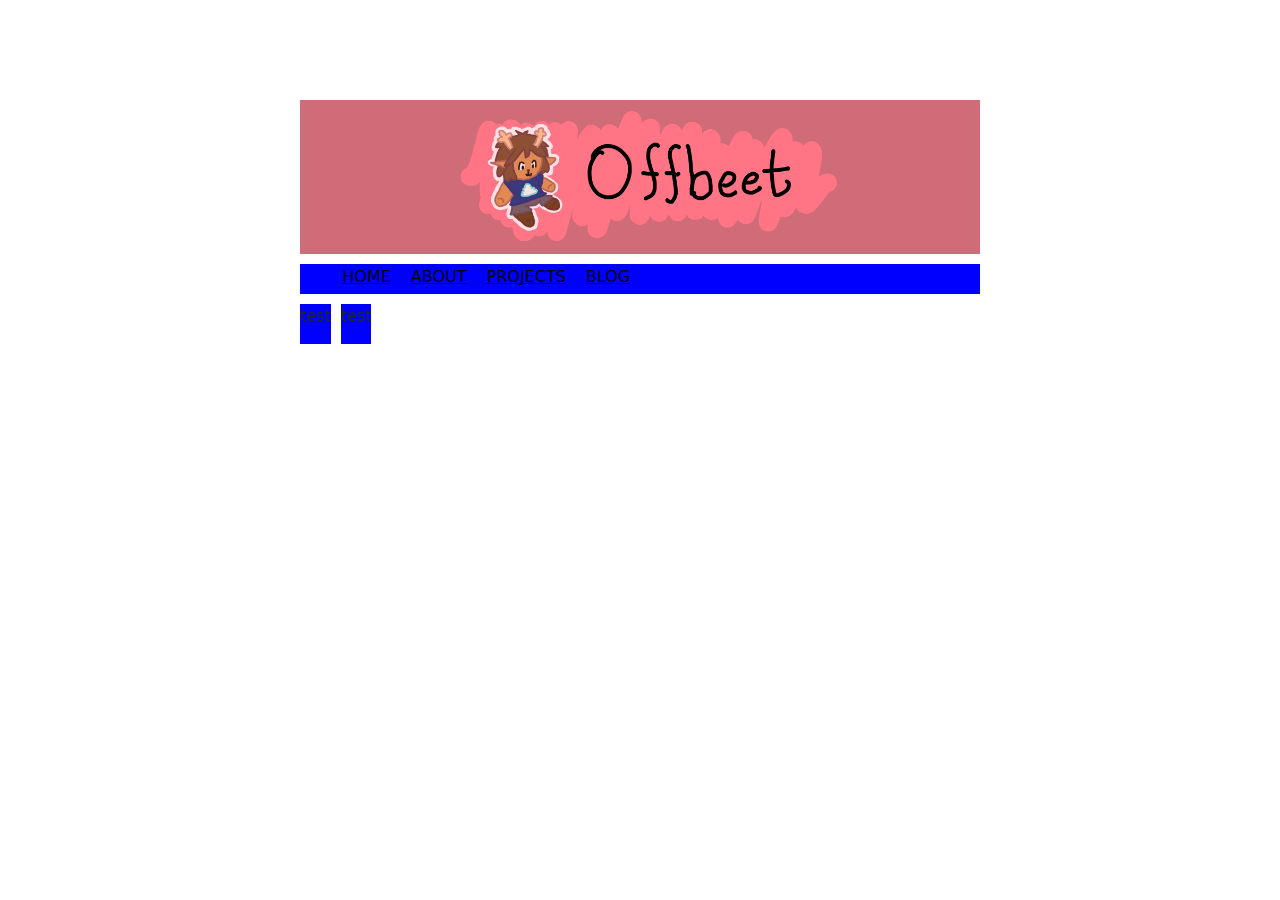
==== commit 6195157a: "Website Redesign Start Yeah so turns out there's a lot I have left to learn when it comes to website" ====
--- a/index.html
+++ b/index.html
@@ -2,39 +2,60 @@
 <html data-bs-theme="light" lang="en">
 
 <head>
-  <meta charset="utf-8">
-  <meta name="viewport" content="width=device-width, initial-scale=1.0, shrink-to-fit=no">
-  <title>Offbeet</title>
-  <link rel="icon" type="image/jpg" sizes="516x516" href="/assets/BeetHeadPFPSquare.jpg">
-  <link href="https://cdn.jsdelivr.net/npm/bootstrap@5.3.2/dist/css/bootstrap.min.css" rel="stylesheet"
-    integrity="sha384-T3c6CoIi6uLrA9TneNEoa7RxnatzjcDSCmG1MXxSR1GAsXEV/Dwwykc2MPK8M2HN" crossorigin="anonymous">
-  <link rel="stylesheet" href="/css/basic.css">
-  <link rel="stylesheet" href="/css/home.css">
-  <link rel="stylesheet" href="/css/top-bar.css">
+    <meta charset="utf-8">
+    <meta name="viewport" content="width=device-width, initial-scale=1.0, shrink-to-fit=no">
+    <title>Offbeet</title>
+
+    <!-- Stylepages -->
+    <link href="https://cdn.jsdelivr.net/npm/bootstrap@5.3.2/dist/css/bootstrap.min.css" rel="stylesheet"
+        integrity="sha384-T3c6CoIi6uLrA9TneNEoa7RxnatzjcDSCmG1MXxSR1GAsXEV/Dwwykc2MPK8M2HN" crossorigin="anonymous">
+    <link rel="stylesheet" href="/css/reset.css">
+    <link rel="stylesheet" href="/css/main.css">
+
+    <!-- Favicon Stuff -->
+    <link rel="icon" type="image/png" href="/assets/favicon/favicon-96x96.png" sizes="96x96" />
+    <link rel="icon" type="image/svg+xml" href="/assets/favicon/favicon.svg" />
+    <link rel="shortcut icon" href="/assets/favicon/favicon.ico" />
+    <link rel="apple-touch-icon" sizes="180x180" href="/assets/favicon/apple-touch-icon.png" />
+    <meta name="apple-mobile-web-app-title" content="Offbeet" />
+    <link rel="manifest" href="/assets/favicon/site.webmanifest" />
 </head>
 
 <body>
 
-  <div id="main">
+    <!-- Main -->
+     <div>
 
-    <!-- Top Bar -->
-    <script type="text/javascript" src="/js/top-bar.js"></script>
+        <!-- Banner -->
+         <div class="banner">
+            <img id="banner-image" src="assets/Website Banner.png">
+         </div>
 
-    <!-- Main Content -->
-    <div class="content" style="z-index: 3;">
-      <!-- Cool Header Thing -->
-      <div class="content-header">
-        <img id="profile-picture" src="/assets/BeetHeadPFPSquare.jpg">
-        <div class="content-header-words">
-          <p ID="name"><Strong>Offbeet</Strong></p> <br>
-          <p ID="catchphrase">Someone with too much free time.</p>
-        </div>
-      </div>
-      <p>The above may display incorrectly on some devices. I've spent hours trying to get it to display as well as it currently does. Sorry about the inconvienience. <br>
-         Please use the hamburger menu to navigate.</p>
-    </div>
-  </div>
-  <script src="/js/hamburger.js"></script>
+        <!-- Nav Bar -->
+         <div class="nav-bar">
+            <ul>
+                <li><a href="index.html">HOME</a></li>
+                <li><a href="#">ABOUT</a></li>
+                <li><a href="#">PROJECTS</a></li>
+                <li><a href="#">BLOG</a></li>
+            </ul>
+         </div>
+
+        <!-- Main Stuff -->
+         <div class="main">
+
+            <!-- Content -->
+            <div class="content">
+                <p> test </p>
+            </div>
+
+            <!-- Boxes -->
+            <div class="boxes">
+                <p> test </p>
+            </div>
+         </div>
+
+     </div>
 
 
 </body>
@@ -43,4 +64,6 @@
 
 <!--End of Page-->
 <script src="https://cdn.jsdelivr.net/npm/bootstrap@5.3.2/dist/js/bootstrap.bundle.min.js"
-  integrity="sha384-C6RzsynM9kWDrMNeT87bh95OGNyZPhcTNXj1NW7RuBCsyN/o0jlpcV8Qyq46cDfL" crossorigin="anonymous"></script>+    integrity="sha384-C6RzsynM9kWDrMNeT87bh95OGNyZPhcTNXj1NW7RuBCsyN/o0jlpcV8Qyq46cDfL"
+    crossorigin="anonymous">
+</script>
--- a/css/main.css
+++ b/css/main.css
@@ -0,0 +1,43 @@
+.banner {
+    margin: 100px 300px auto 300px;
+}
+
+.nav-bar {
+    margin: 10px 300px auto 300px;
+    display: flex;
+    height: 30px;
+    background-color: blue;
+}
+
+.nav-bar ul li {
+    margin: 0 auto 0 auto;
+    display: inline;
+    float: left;
+}
+
+
+.nav-bar ul li a {
+    margin: 0 auto 0 auto;
+    padding: 0 10px;
+    line-height: 25px;
+    color: black;
+    display: block;
+}
+
+.main {
+    margin: 10px 300px auto 300px;
+    display: flex;
+    flex-direction: row;
+}
+
+.content {
+    display: block;
+    margin-right: 10px;
+    padding: 10px 10px auto 10px;
+    background-color: blue;
+}
+
+.boxes {
+    display: flex;
+    background-color: blue;
+}
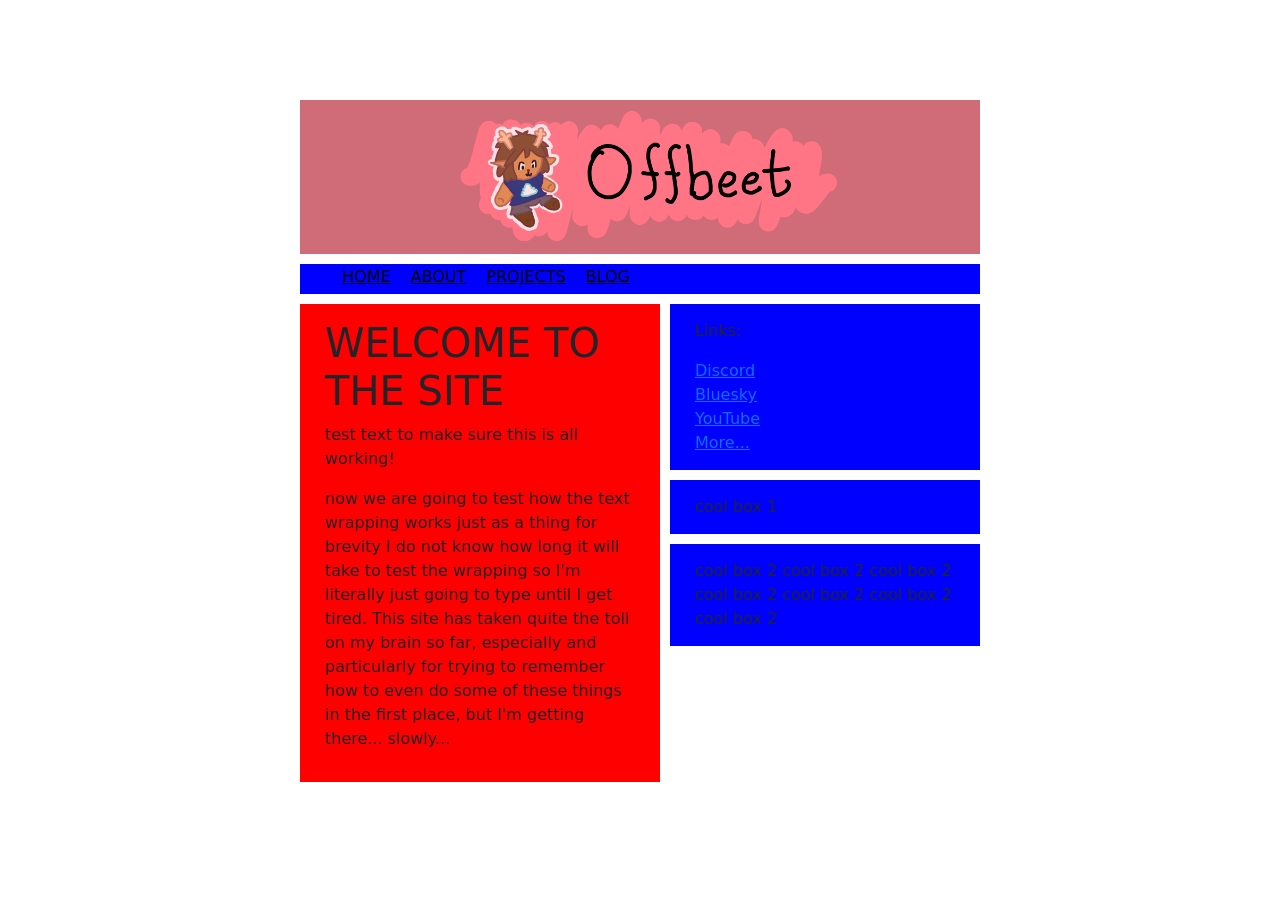
==== commit 3b7953d3: "IT NOW WORKS BETTER i have an incredibly functional concept down and it didnt take very long to do  " ====
--- a/index.html
+++ b/index.html
@@ -46,12 +46,22 @@
 
             <!-- Content -->
             <div class="content">
-                <p> test </p>
+                <h1>WELCOME TO THE SITE</h1>
+                <p> test text to make sure this is all working!</p>
+                <p> now we are going to test how the text wrapping works just as a thing for brevity I do not know how long it will take to test the wrapping so I'm literally just going to type until I get tired. This site has taken quite the toll on my brain so far, especially and particularly for trying to remember how to even do some of these things in the first place, but I'm getting there... slowly...</p>
             </div>
 
             <!-- Boxes -->
-            <div class="boxes">
-                <p> test </p>
+            <div class="boxes-overall">
+                <ul class="boxes">
+                    <li><p>Links:</p></li>
+                    <li><image></image><a href="https://discord.offbeet.xyz">Discord</a></li>
+                    <li><image></image><a href="https://offbeet.bsky.social">Bluesky</a></li>
+                    <li><image></image><a href="https://youtube.com/@offbeet2886">YouTube</a></li>
+                    <li><image></image><a href="#">More...</a></li>
+                </ul>
+                <p class="boxes">cool box 1</p>
+                <p class="boxes">cool box 2 cool box 2 cool box 2 cool box 2 cool box 2 cool box 2 cool box 2 </p>
             </div>
          </div>
 
--- a/css/main.css
+++ b/css/main.css
@@ -33,11 +33,19 @@
 .content {
     display: block;
     margin-right: 10px;
-    padding: 10px 10px auto 10px;
-    background-color: blue;
+    padding: 15px 25px;
+    background-color: red;
+    width: 1000px;
+}
+
+.boxes-overall {
+    display: flex;
+    flex-direction: column;
 }
 
 .boxes {
-    display: flex;
     background-color: blue;
+    margin-bottom: 10px;
+    width: 310px;
+    padding: 15px 25px;
 }
